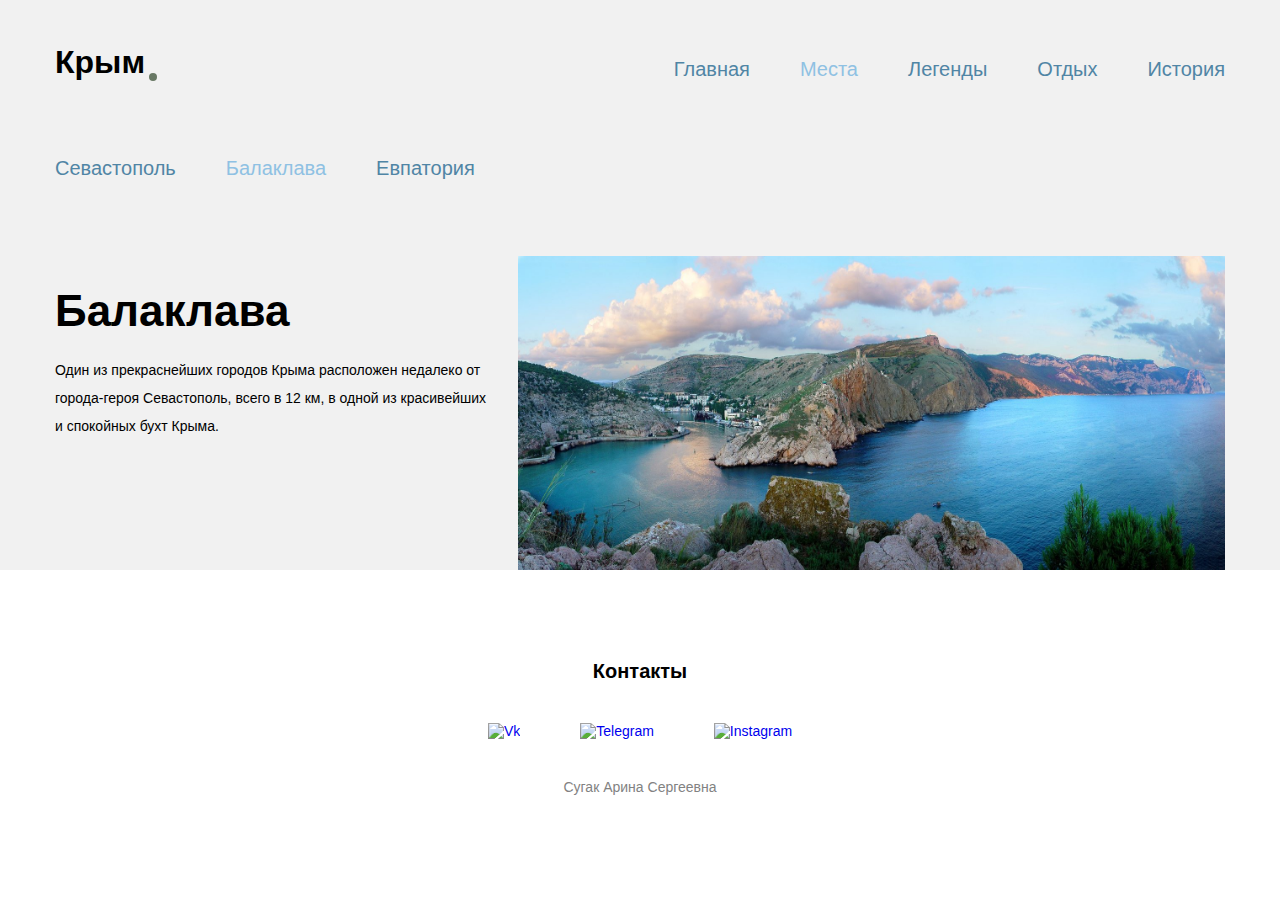
==== Pages/balaklava.html @ 88d52c92 "Change member for gitPages" ====
<!DOCTYPE html>
<html lang="ru">
<head>
  <meta charset="UTF-8">
  <title>Krym</title>
  <link href = "../styles.css" rel="stylesheet">
  <!--    <link href="https://cdn.jsdelivr.net/npm/bootstrap@5.0.2/dist/css/bootstrap.min.css" rel="stylesheet" integrity="sha384-EVSTQN3/azprG1Anm3QDgpJLIm9Nao0Yz1ztcQTwFspd3yD65VohhpuuCOmLASjC" crossorigin="anonymous">-->
  <script src = js/current_page.js></script>
  <script src = js/load_time.js></script>
  <script src="https://ajax.googleapis.com/ajax/libs/jquery/2.2.0/jquery.min.js"></script>
  <!--    <link href="outline-prototype/outline-prototype-lebel.css" rel="stylesheet">-->
  <!--  <link rel="stylesheet" href="https://cdnjs.cloudflare.com/ajax/libs/aos/2.3.4/aos.css" integrity="sha512-1cK78a1o+ht2JcaW6g8OXYwqpev9+6GqOkz9xmBN9iUUhIndKtxwILGWYOSibOKjLsEdjyjZvYDq/cZwNeak0w==" crossorigin="anonymous" referrerpolicy="no-referrer" />-->
</head>
<body>

<header class="header">
  <div class="container">
    <!-- Header nav -->
    <div class="header-nav">
      <a href="../index.html" class="logo">Крым</a>

      <nav id="nav" class="nav">
        <ul class="nav-list">
          <li class="nav-item"><a href="../index.html" class="nav-link">Главная</a></li>
          <li class="nav-item"><a href="./sevastopol.html" class="nav-link active">Места</a></li>
          <li class="nav-item"><a href="../index.html" class="nav-link">Легенды</a></li>
          <li class="nav-item"><a href="../index.html" class="nav-link">Отдых</a></li>
          <li class="nav-item"><a href="../index.html" class="nav-link">История</a></li>
        </ul>
      </nav>

    </div>

    <div class="header-nav">
      <nav id="" class="nav">
        <ul class="nav-list">
          <li class="nav-item"><a href="./sevastopol.html" class="nav-link">Севастополь</a></li>
          <li class="nav-item"><a href="./balaklava.html" class="nav-link active">Балаклава</a></li>
          <li class="nav-item"><a href="#!" class="nav-link">Евпатория</a></li>
        </ul>
      </nav>

    </div>

    <!-- Header content -->
    <div class="header-row">

      <div class="header-content" data-aos="fade-up">
        <h1 class="header-heading">Балаклава<br> <span></span></h1>
        <p>Один из прекраснейших городов Крыма расположен недалеко от города-героя Севастополь, всего в 12 км, в одной из красивейших и спокойных бухт Крыма.</p>
      </div>

      <div class="header-img" data-aos="fade-left">

        <picture>
          <source media="(max-width: 900px)" srcset="../imgs/img_7.png">
          <img src="../imgs/img_7.png" alt="">
        </picture>


      </div>
    </div>
  </div>
</header>




<footer class="contacts">
  <div class="container">
    <div class="contacts-title">
      <h4 class="title-1">Контакты</h4>
    </div>

    <div class="contacts-social" data-aos="zoom-in">
      <a href="#!"><img src="" alt="Vk"></a>
      <a href="#!"><img src="" alt="Telegram"></a>
      <a href="#!"><img src="" alt="Instagram"></a>
    </div>
    <div class="contacts-footer" data-aos="fade-up">
      <p>Сугак Арина Сергеевна</p>
    </div>
  </div>
</footer>

</body>
</html>
---- styles.css ----
@import "Styles/header.css";
@import "Styles/section.css";
@import "Styles/footer.css";
body {
    color: #000;
    font-family: 'Poppins', sans-serif;
    font-size: 14px;
}

.container {
    max-width: 1230px;
    padding: 0 30px;
    margin: 0 auto;
}
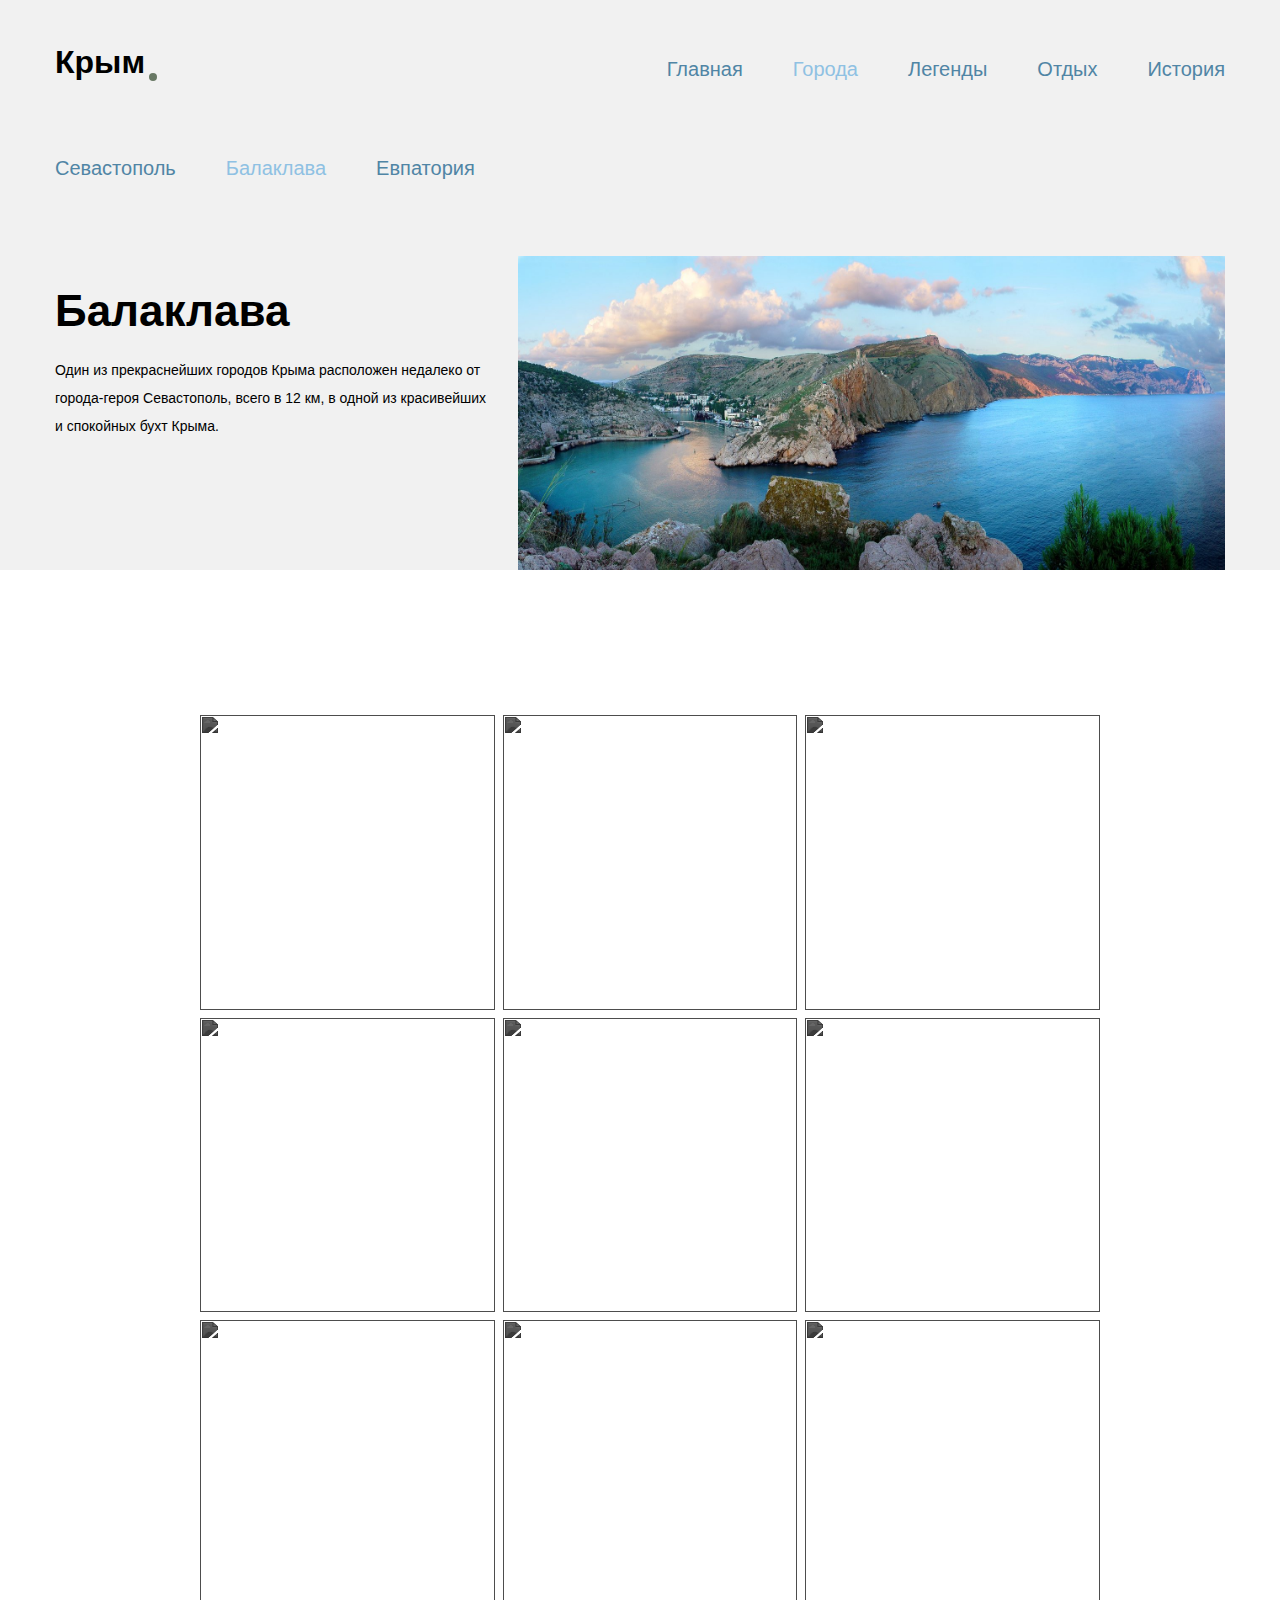
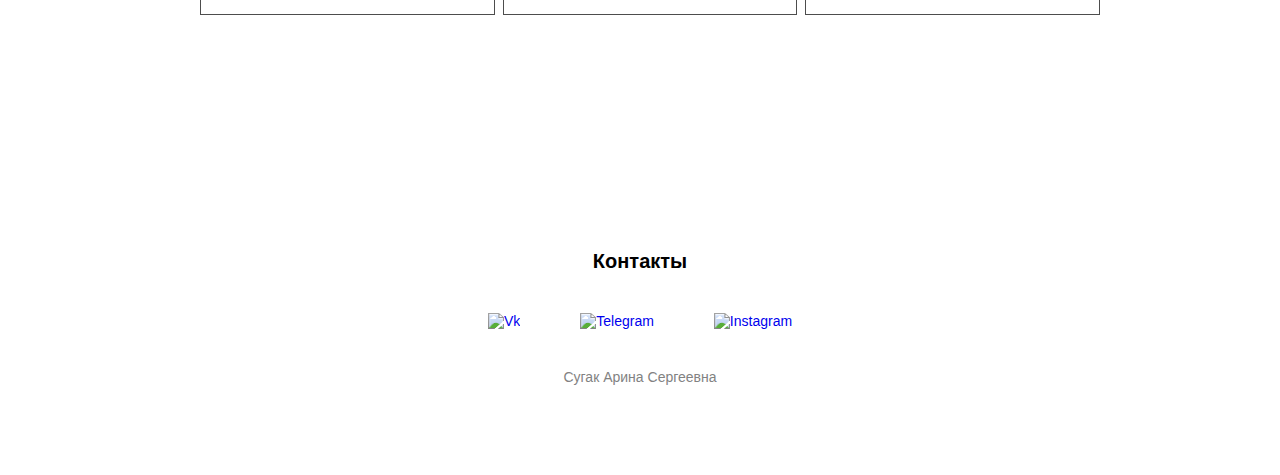
==== commit deb05676: "add some pages" ====
--- a/Pages/balaklava.html
+++ b/Pages/balaklava.html
@@ -22,9 +22,9 @@
       <nav id="nav" class="nav">
         <ul class="nav-list">
           <li class="nav-item"><a href="../index.html" class="nav-link">Главная</a></li>
-          <li class="nav-item"><a href="./sevastopol.html" class="nav-link active">Места</a></li>
-          <li class="nav-item"><a href="../index.html" class="nav-link">Легенды</a></li>
-          <li class="nav-item"><a href="../index.html" class="nav-link">Отдых</a></li>
+          <li class="nav-item"><a href="./sevastopol.html" class="nav-link active">Города</a></li>
+          <li class="nav-item"><a href="./legends.html" class="nav-link">Легенды</a></li>
+          <li class="nav-item"><a href="./weekend.html" class="nav-link">Отдых</a></li>
           <li class="nav-item"><a href="../index.html" class="nav-link">История</a></li>
         </ul>
       </nav>
@@ -36,7 +36,7 @@
         <ul class="nav-list">
           <li class="nav-item"><a href="./sevastopol.html" class="nav-link">Севастополь</a></li>
           <li class="nav-item"><a href="./balaklava.html" class="nav-link active">Балаклава</a></li>
-          <li class="nav-item"><a href="#!" class="nav-link">Евпатория</a></li>
+          <li class="nav-item"><a href="./evpatoria.html" class="nav-link">Евпатория</a></li>
         </ul>
       </nav>
 
@@ -63,7 +63,20 @@
   </div>
 </header>
 
+<div class="container">
+  <div class="image-container">
+    <div class="image" style="--clip-start: inset(100% 0 0 0); --clip-end: inset(0 0 0 0);"><img src="https://i.pinimg.com/564x/ef/2c/5d/ef2c5d52c8bb42b7adebe64193042473.jpg"/><img src="https://i.pinimg.com/564x/ef/2c/5d/ef2c5d52c8bb42b7adebe64193042473.jpg"/></div>
+    <div class="image" style="--clip-start: ellipse(0 0 at 0 0); --clip-end: ellipse(150% 150% at 0 0);"><img src="https://i.pinimg.com/564x/28/56/ac/2856accfdcc9e22bc7a9dd3bc56e45e3.jpg"/><img src="https://i.pinimg.com/564x/28/56/ac/2856accfdcc9e22bc7a9dd3bc56e45e3.jpg"/></div>
 
+    <div class="image" style="--clip-start: ellipse(0 0 at 100% 0); --clip-end: ellipse(150% 150% at 100% 0);"><img src="https://i.pinimg.com/564x/45/e4/a3/45e4a3a0f8045da1e49bf01cd7a38753.jpg"/><img src="https://i.pinimg.com/564x/45/e4/a3/45e4a3a0f8045da1e49bf01cd7a38753.jpg"/></div>
+    <div class="image" style="--clip-start: polygon(50% 50%,  50% 50%,  50% 50%, 50% 50%); --clip-end: polygon(-50% 50%, 50% -50%, 150% 50%, 50% 150%);"><img src="https://i.pinimg.com/564x/c3/54/de/c354deda51aa6f41d7f4be31ef1e686b.jpg"/><img src="https://i.pinimg.com/564x/c3/54/de/c354deda51aa6f41d7f4be31ef1e686b.jpg"/></div>
+    <div class="image" style="--clip-start: circle(0); --clip-end: circle(125%);"><img src="https://i.pinimg.com/564x/20/b0/2b/20b02be50e2987d6839841ae9ea2bd11.jpg"/><img src="https://i.pinimg.com/564x/20/b0/2b/20b02be50e2987d6839841ae9ea2bd11.jpg"/></div>
+    <div class="image" style="--clip-start: inset(100% 100% 100% 100%); --clip-end: inset(0 0 0 0);"><img src="https://i.pinimg.com/564x/12/e0/37/12e03771e948e7f9c08162e809ec439c.jpg"/><img src="https://i.pinimg.com/564x/12/e0/37/12e03771e948e7f9c08162e809ec439c.jpg"/></div>
+    <div class="image" style="--clip-start: ellipse(0 0 at 0 100%); --clip-end: ellipse(150% 150% at 0 100%);"><img src="https://i.pinimg.com/564x/64/c7/66/64c766e6db7ba1c100fe340b6cd23c1d.jpg"/><img src="https://i.pinimg.com/564x/64/c7/66/64c766e6db7ba1c100fe340b6cd23c1d.jpg"/></div>
+    <div class="image" style="--clip-start: inset(0 0 100% 0); --clip-end: inset(0 0 0 0);"><img src="https://i.pinimg.com/564x/9f/db/cb/9fdbcb0cef2f2b6e60561cf38f0ada05.jpg"/><img src="https://i.pinimg.com/564x/9f/db/cb/9fdbcb0cef2f2b6e60561cf38f0ada05.jpg"/></div>
+    <div class="image" style="--clip-start: ellipse(0 0 at 100% 100%); --clip-end: ellipse(150% 150% at 100% 100%);"><img src="https://i.pinimg.com/564x/59/ef/1d/59ef1d01cf68de652e2b22c21f0f8597.jpg"/><img src="https://i.pinimg.com/564x/59/ef/1d/59ef1d01cf68de652e2b22c21f0f8597.jpg"/></div>
+  </div>
+</div>
 
 
 <footer class="contacts">
--- a/styles.css
+++ b/styles.css
@@ -1,6 +1,7 @@
 @import "Styles/header.css";
 @import "Styles/section.css";
 @import "Styles/footer.css";
+@import "Styles/legend.css";
 body {
     color: #000;
     font-family: 'Poppins', sans-serif;
@@ -15,3 +16,45 @@
 
 
 
+.image-container {
+    padding: 0px 0;
+    margin: 145px;
+    display: grid;
+    grid-template-columns: repeat(3, 1fr);
+    grid-template-rows: repeat(3, 1fr);
+    width: 900px;
+    grid-gap: 0.5rem;
+}
+.image-container .image {
+    position: relative;
+    padding-bottom: 100%;
+}
+.image-container .image img {
+    height: 100%;
+    width: 100%;
+    -o-object-fit: cover;
+    object-fit: cover;
+    left: 0;
+    position: absolute;
+    top: 0;
+}
+.image-container .image img:nth-of-type(1) {
+    filter: grayscale(1) brightness(40%);
+}
+.image-container .image img:nth-of-type(2) {
+    -webkit-clip-path: var(--clip-start);
+    clip-path: var(--clip-start);
+    transition: -webkit-clip-path 0.5s;
+    transition: clip-path 0.5s;
+    transition: clip-path 0.5s, -webkit-clip-path 0.5s;
+}
+.image-container .image:hover img:nth-of-type(2) {
+    -webkit-clip-path: var(--clip-end);
+    clip-path: var(--clip-end);
+}
+
+
+
+
+
+
